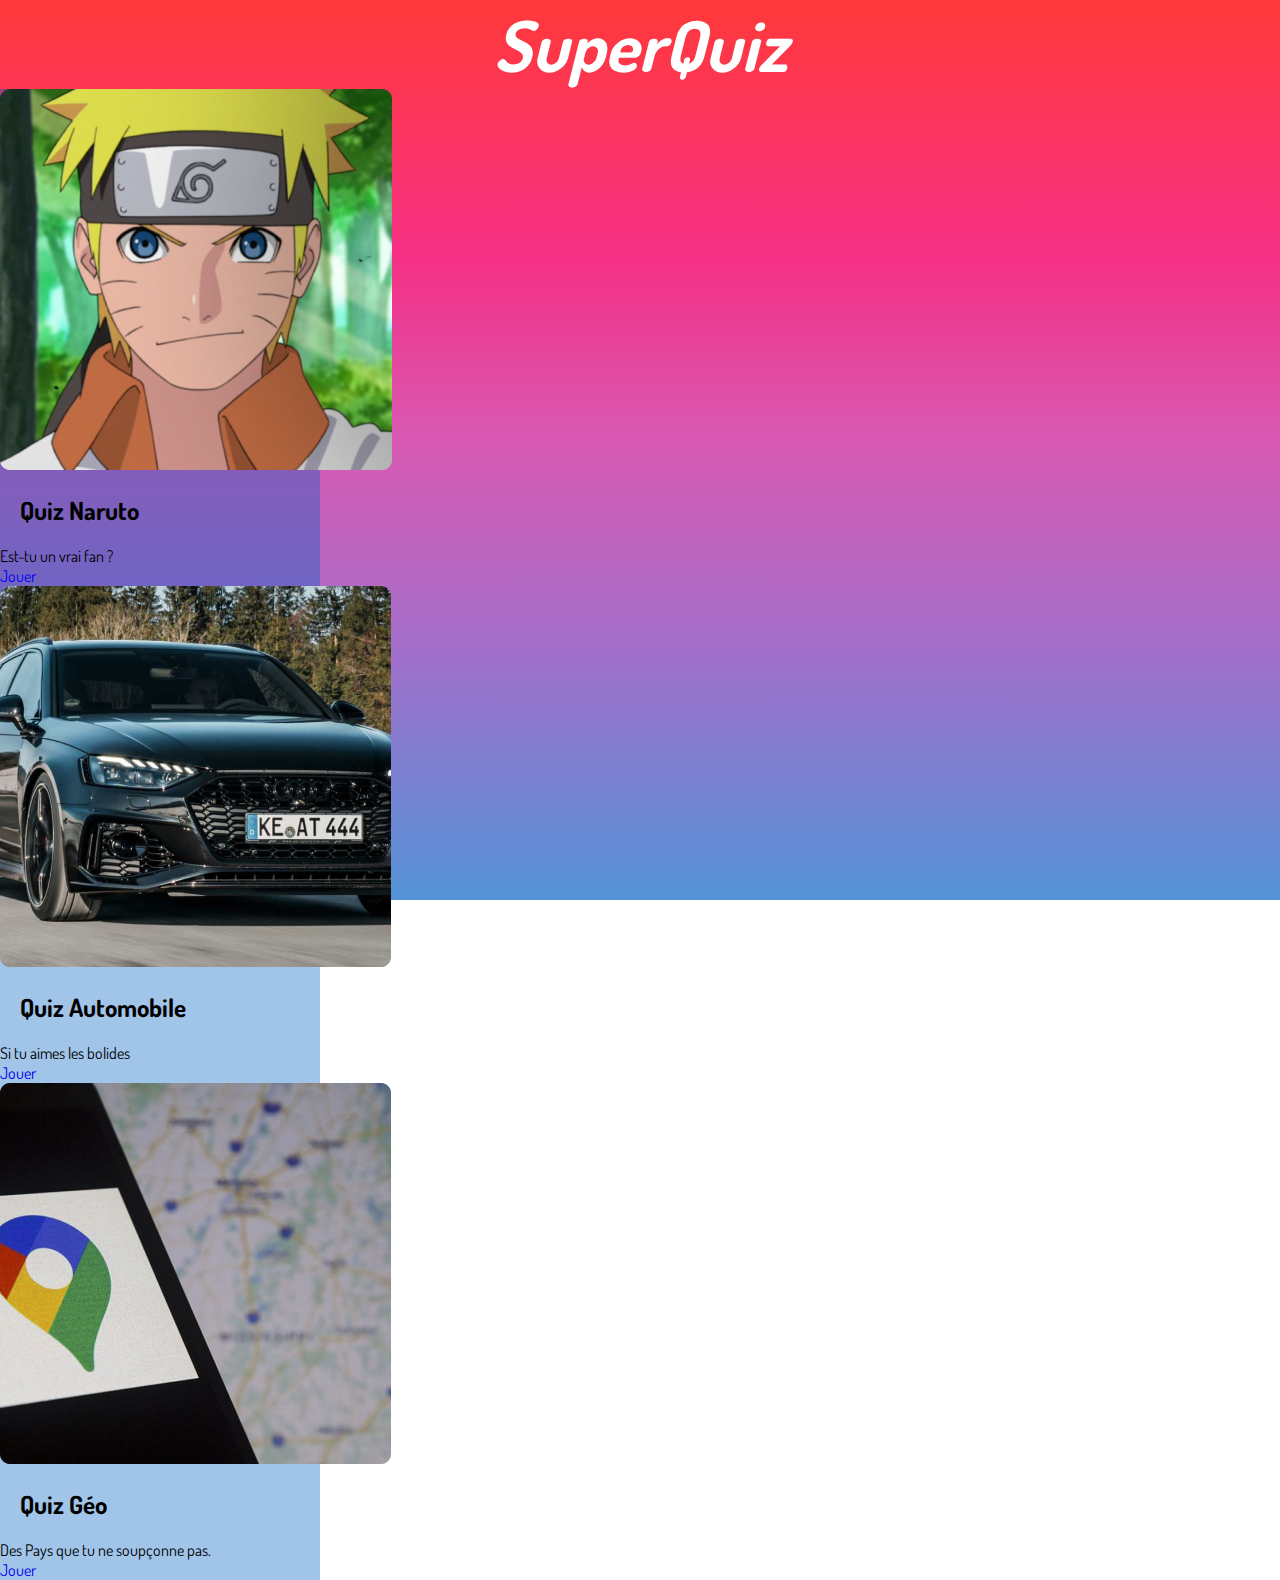
==== index.html @ de7a0941 "mama" ====
<!DOCTYPE html>
<html lang="en">
<head>
  <meta charset="UTF-8">
  <meta http-equiv="X-UA-Compatible" content="IE=edge">
  <meta name="viewport" content="width=device-width, initial-scale=1.0">
  <title>SuperQuiz | Accueil</title>
  <link rel="stylesheet" href="assets/css/stylesheet.css">
  <link rel="preconnect" href="https://fonts.googleapis.com">
  <link rel="preconnect" href="https://fonts.gstatic.com" crossorigin>
  <link href="https://fonts.googleapis.com/css2?family=Dosis:wght@300&family=Roboto:ital,wght@1,300&display=swap" rel="stylesheet">
  <link href="https://cdn.jsdelivr.net/npm/bootstrap@5.1.3/dist/css/bootstrap.min.css" rel="stylesheet" integrity="sha384-1BmE4kWBq78iYhFldvKuhfTAU6auU8tT94WrHftjDbrCEXSU1oBoqyl2QvZ6jIW3" crossorigin="anonymous">
</head>
<body>
  <div class="header">
    <a href="index.html"><h1 id="titlepage">SuperQuiz</h1></a>
  </div>
  <div class="row d-flex justify-content-around align-items-center h-75">
    <!-- CARD 1 -->
    <div class="card m-2 p-3" style="width: 20rem; background-color: rgba(0, 94, 196, 0.37);">
      <img src="/assets/img/naruto.png" class="card-img-top" alt="...">
      <div class="card-body d-flex flex-column justify-content-center align-items-center text-white">
        <h5 class="card-title">Quiz Naruto</h5>
        <p class="card-text">Est-tu un vrai fan ?</p>
        <a href="playnaruto.html" class="btn btn-primary">Jouer</a>
      </div>
    </div>
    <!-- CARD 2 -->
    <div class="card m-2 p-3" style="width: 20rem; background-color: rgba(0, 94, 196, 0.37);">
      <img src="/assets/img/rs4abt.png" class="card-img-top" alt="...">
      <div class="card-body d-flex flex-column justify-content-center align-items-center text-white">
        <h5 class="card-title">Quiz Automobile</h5>
        <p class="card-text">Si tu aimes les bolides</p>
        <a href="playcar.html" class="btn btn-primary">Jouer</a>
      </div>
    </div>
    <!-- CARD 3 -->
    <div class="card m-4 p-3" style="width: 20rem; background-color: rgba(0, 94, 196, 0.37);">
      <img src="/assets/img/googlemaps.png" class="card-img-top" alt="...">
      <div class="card-body d-flex flex-column justify-content-center align-items-center text-white">
        <h5 class="card-title">Quiz Géo</h5>
        <p class="card-text">Des Pays que tu ne soupçonne pas.</p>
        <a href="playgeo.html" class="btn btn-primary">Jouer</a>
      </div>
    </div>
  </div>


  <script src="https://cdn.jsdelivr.net/npm/@popperjs/core@2.10.2/dist/umd/popper.min.js" integrity="sha384-7+zCNj/IqJ95wo16oMtfsKbZ9ccEh31eOz1HGyDuCQ6wgnyJNSYdrPa03rtR1zdB" crossorigin="anonymous"></script>
  <script src="https://cdn.jsdelivr.net/npm/bootstrap@5.1.3/dist/js/bootstrap.min.js" integrity="sha384-QJHtvGhmr9XOIpI6YVutG+2QOK9T+ZnN4kzFN1RtK3zEFEIsxhlmWl5/YESvpZ13" crossorigin="anonymous"></script>
</body>
</html>
---- assets/css/stylesheet.css ----
* {
  font-family: 'Dosis', sans-serif;
  margin: 0;
  padding: 0;
  
}

body {
  background: linear-gradient(180deg, #FF3939 0%, rgba(244, 16, 114, 0.87) 28.13%, rgba(204, 47, 161, 0.79) 50%, rgba(138, 78, 191, 0.81) 72.92%, rgba(0, 94, 196, 0.67) 100%);
  background-size: cover;
  background-repeat: no-repeat;
  overflow: hidden;
  height: 100vh;
  margin: 0;
  padding: 0;
}

.header {
  display: flex;
  flex-direction: column;
  align-items: center;
  justify-content: center;
  text-align: center;

}


.card-body {
  padding: 0 !important;
}

.row {
  margin: 0 !important;
  padding: 0 !important;
}

h1 {
  font-size: 70px !important;
  font-style: italic !important;
  font-weight: 700 !important;
  color: white !important;
}

h2 {
  font-size: 30px !important;
  font-style: italic !important;
  font-weight: 700 !important;
  color: white !important;
  font-family: 'Roboto', sans-serif;
}

h5 {
  font-size: 25px !important;
  margin: 20px !important;
}

a {
  text-decoration: none !important;
}

#finalscore {
  display: flex;
  text-align: center;
  margin: 20px;
}

#buttons {
  pointer-events: none;
}

#buttons button {
  pointer-events: all;
}

#content {
  text-align: center;
}
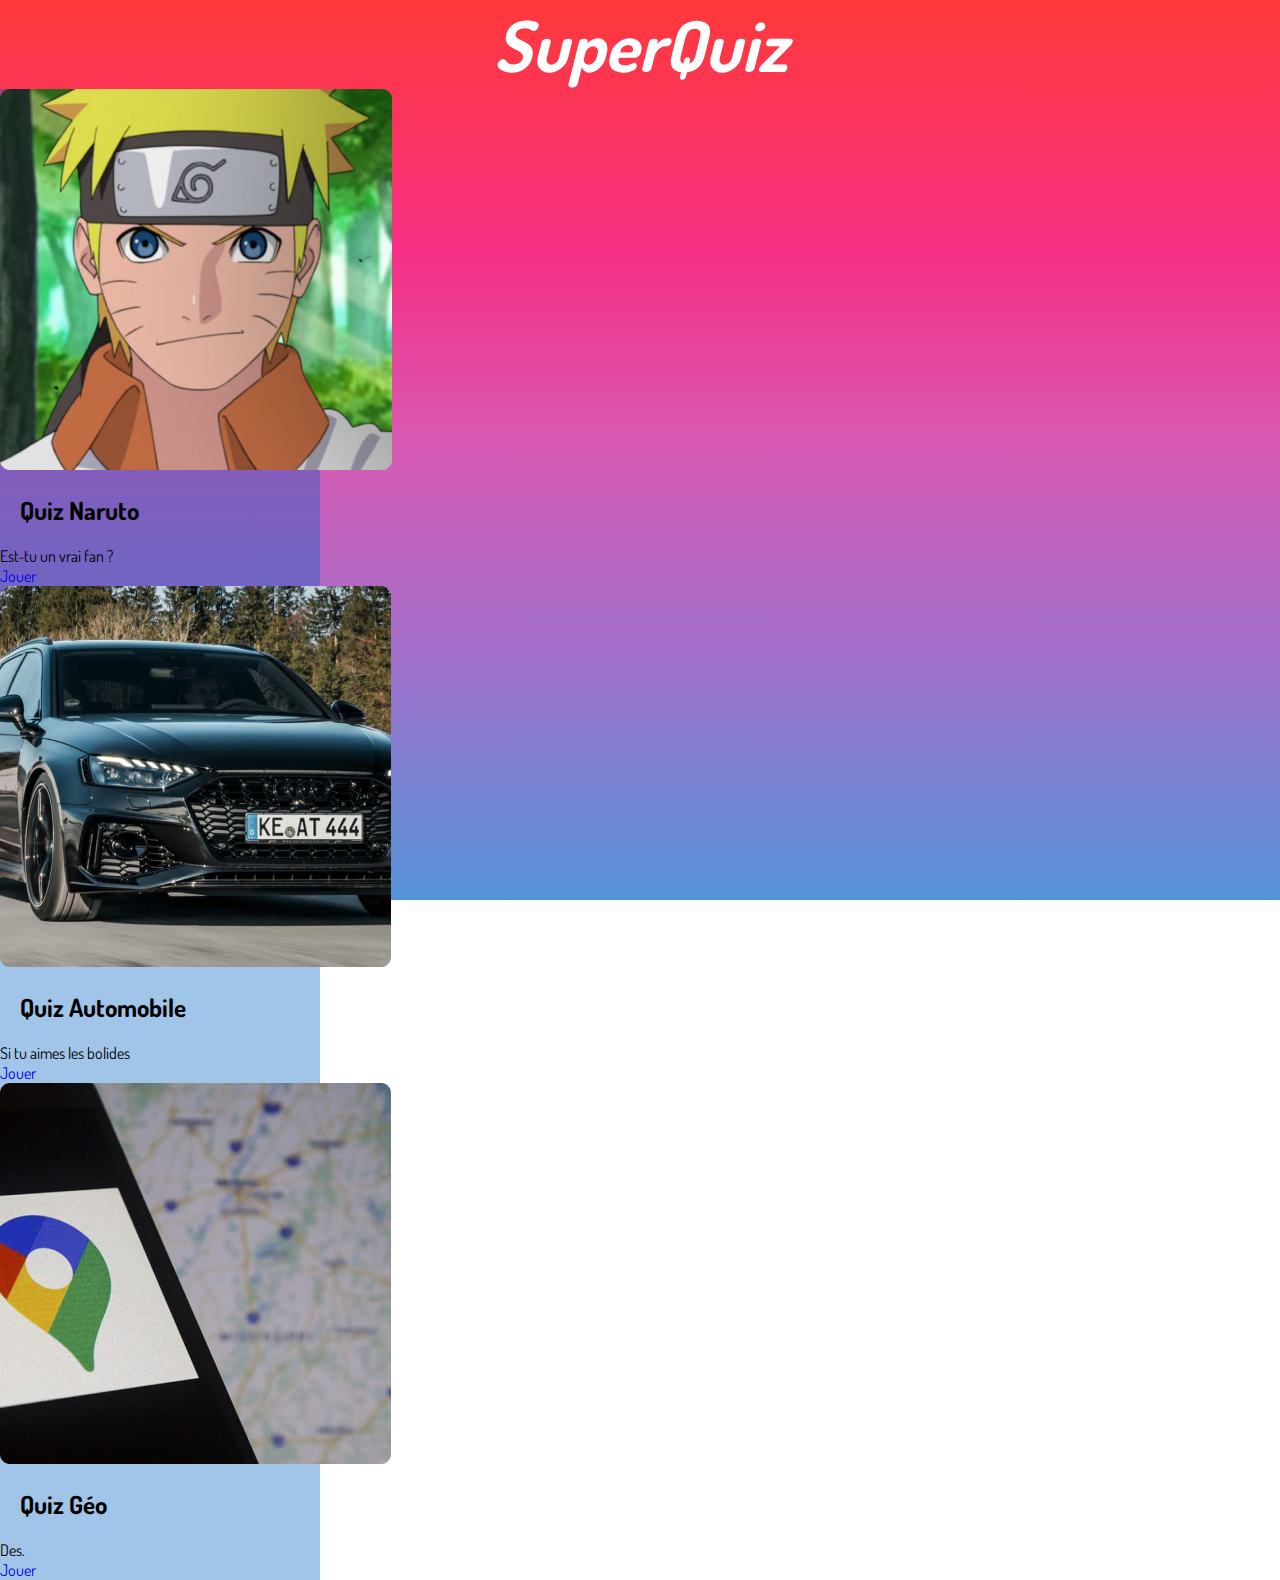
==== commit 0ea83545: "amama" ====
--- a/index.html
+++ b/index.html
@@ -39,7 +39,7 @@
       <img src="/assets/img/googlemaps.png" class="card-img-top" alt="...">
       <div class="card-body d-flex flex-column justify-content-center align-items-center text-white">
         <h5 class="card-title">Quiz Géo</h5>
-        <p class="card-text">Des Pays que tu ne soupçonne pas.</p>
+        <p class="card-text">Des.</p>
         <a href="playgeo.html" class="btn btn-primary">Jouer</a>
       </div>
     </div>
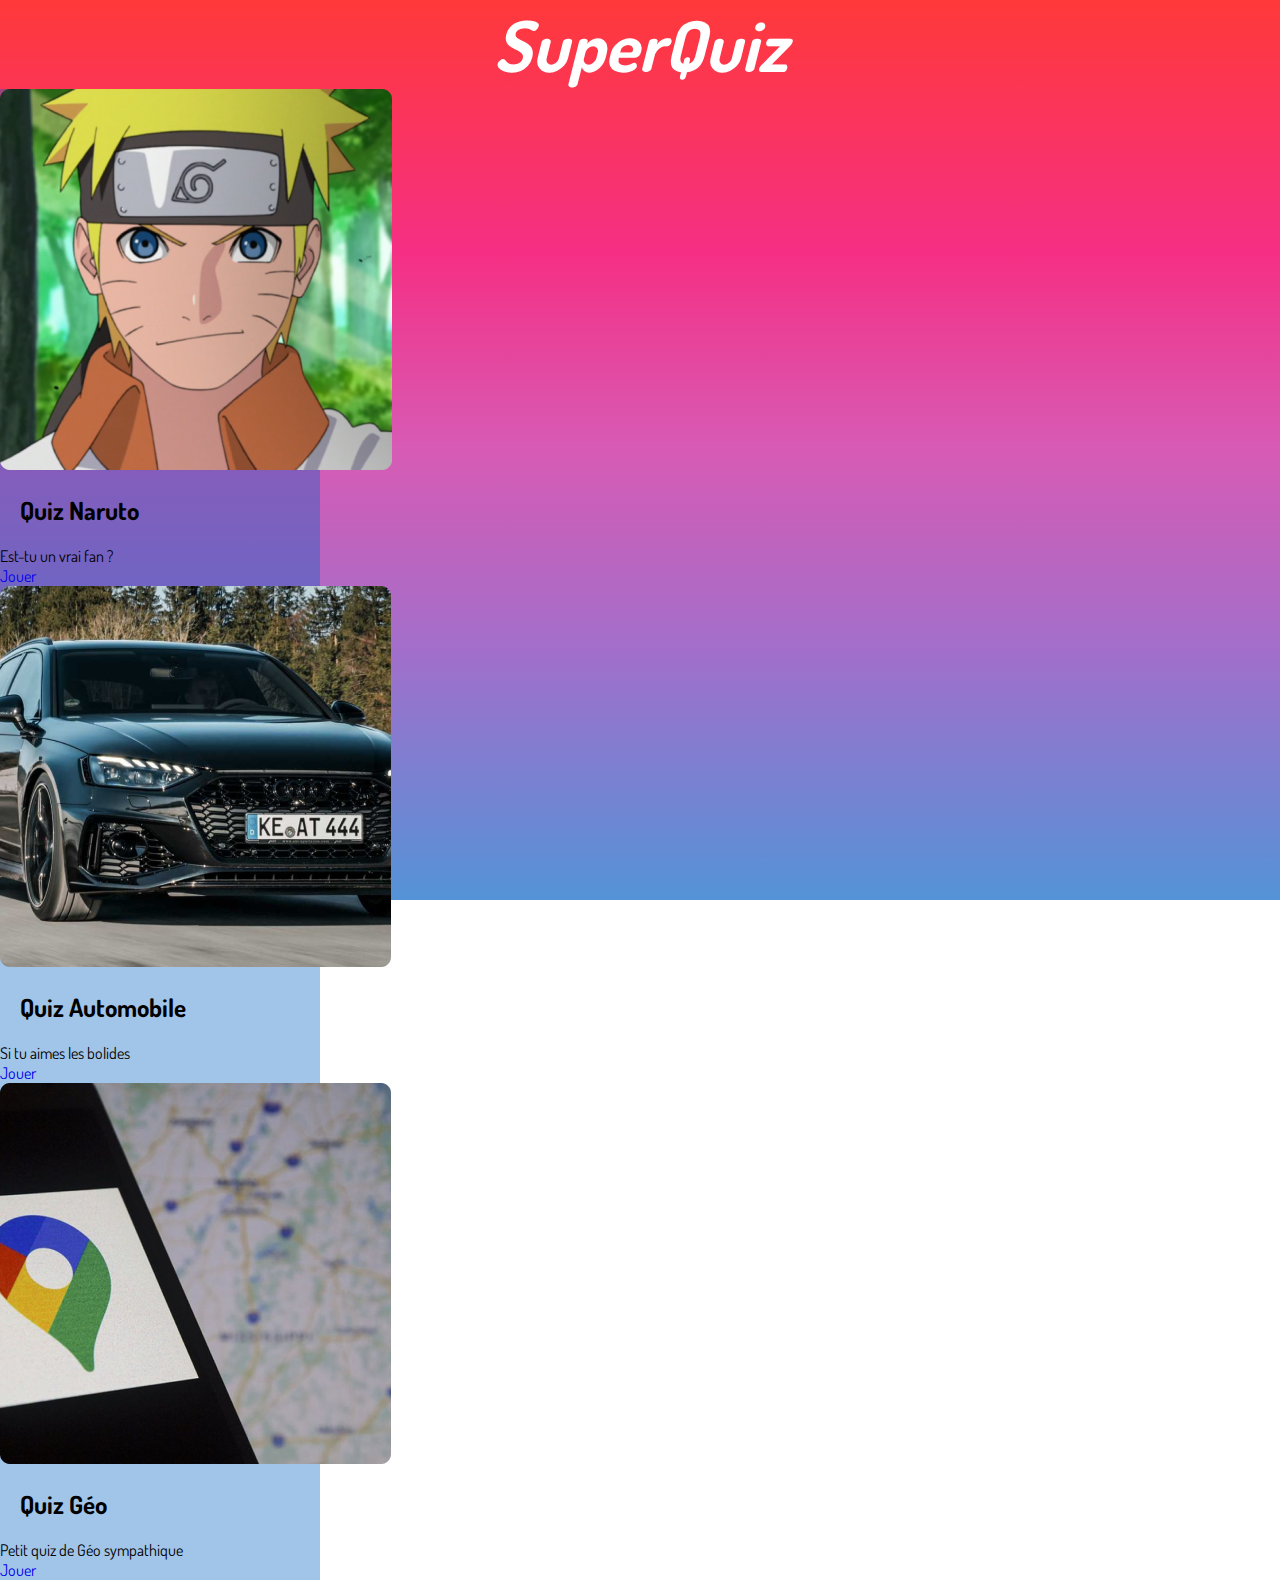
==== commit f2e72457: "amama" ====
--- a/index.html
+++ b/index.html
@@ -5,7 +5,8 @@
   <meta http-equiv="X-UA-Compatible" content="IE=edge">
   <meta name="viewport" content="width=device-width, initial-scale=1.0">
   <title>SuperQuiz | Accueil</title>
-  <link rel="stylesheet" href="assets/css/stylesheet.css">
+  <link rel="icon" href="favicon.ico" />
+  <link rel="stylesheet" href="assets/css/stylesheetindex.css">
   <link rel="preconnect" href="https://fonts.googleapis.com">
   <link rel="preconnect" href="https://fonts.gstatic.com" crossorigin>
   <link href="https://fonts.googleapis.com/css2?family=Dosis:wght@300&family=Roboto:ital,wght@1,300&display=swap" rel="stylesheet">
@@ -39,7 +40,7 @@
       <img src="/assets/img/googlemaps.png" class="card-img-top" alt="...">
       <div class="card-body d-flex flex-column justify-content-center align-items-center text-white">
         <h5 class="card-title">Quiz Géo</h5>
-        <p class="card-text">Des.</p>
+        <p class="card-text">Petit quiz de Géo sympathique</p>
         <a href="playgeo.html" class="btn btn-primary">Jouer</a>
       </div>
     </div>
--- a/assets/css/stylesheetindex.css
+++ b/assets/css/stylesheetindex.css
@@ -0,0 +1,86 @@
+* {
+  font-family: 'Dosis', sans-serif;
+  margin: 0;
+  padding: 0;
+  
+}
+
+body {
+  background: linear-gradient(180deg, #FF3939 0%, rgba(244, 16, 114, 0.87) 28.13%, rgba(204, 47, 161, 0.79) 50%, rgba(138, 78, 191, 0.81) 72.92%, rgba(0, 94, 196, 0.67) 100%);
+  background-position: center;
+  background-size: cover;
+  background-repeat: no-repeat;
+  margin: 0;
+  padding: 0;
+  height: 100vh;
+}
+
+.header {
+  display: flex;
+  flex-direction: column;
+  align-items: center;
+  justify-content: center;
+  text-align: center;
+
+}
+
+
+.card-body {
+  padding: 0 !important;
+}
+
+.row {
+  margin: 0 !important;
+  padding: 0 !important;
+}
+
+h1 {
+  font-size: 70px !important;
+  font-style: italic !important;
+  font-weight: 700 !important;
+  color: white !important;
+}
+
+h2 {
+  font-size: 30px !important;
+  font-style: italic !important;
+  font-weight: 700 !important;
+  color: white !important;
+  font-family: 'Roboto', sans-serif;
+}
+
+h5 {
+  font-size: 25px !important;
+  margin: 20px !important;
+}
+
+a {
+  text-decoration: none !important;
+}
+
+#finalscore {
+  display: flex;
+  text-align: center;
+  margin: 20px;
+}
+
+#buttons {
+  pointer-events: none;
+}
+
+#buttons button {
+  pointer-events: all;
+}
+
+#content {
+  text-align: center;
+}
+
+
+
+
+@media screen and (max-width:1040px) {
+  body {
+    height: auto;
+  }
+}